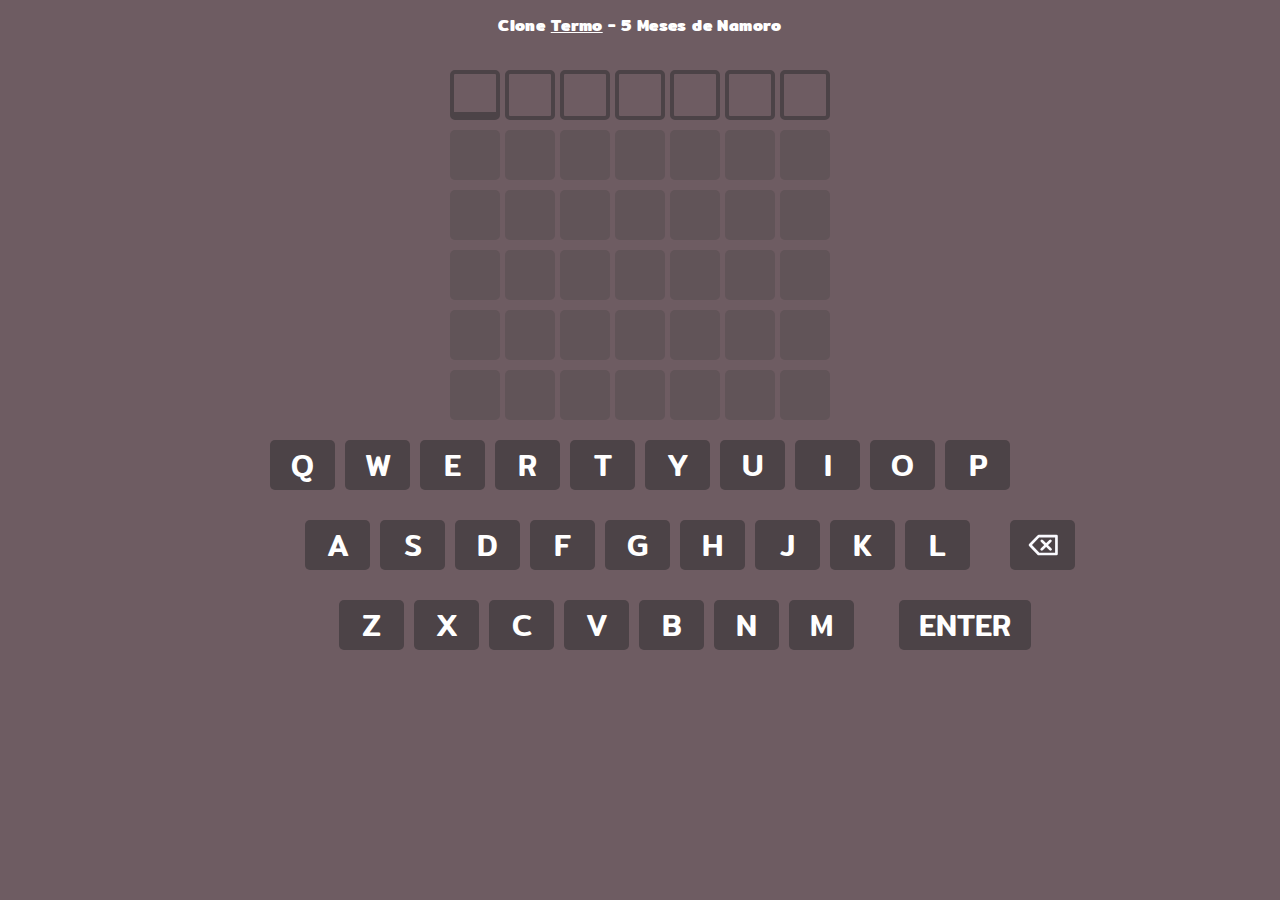
==== index.html @ ccb4177a "Projeto finalizado" ====
<!DOCTYPE html>
<html lang="pt-BR">
<head>
  <meta charset="UTF-8">
  <meta http-equiv="X-UA-Compatible" content="IE=edge">
  <meta name="viewport" content="width=device-width, initial-scale=1.0">
  <title>Clone Termo</title>
  <link rel="preconnect" href="https://fonts.googleapis.com">
  <link rel="preconnect" href="https://fonts.gstatic.com" crossorigin>
  <link rel="shortcut icon" href="./img/icon.png">
  <link href="https://fonts.googleapis.com/css2?family=Mitr:wght@300;400;500;600&display=swap" rel="stylesheet">
  <link rel="stylesheet" href="./css/reset.css">
  <link rel="stylesheet" href="./css/style.css">
  <link rel="stylesheet" href="./css/animations.css">
  <link rel="stylesheet" href="./css/responsive.css">
</head>
<body>
  <header>
    <h4>Clone <a href="https://term.ooo" target="_blank">Termo</a> - 5 Meses de Namoro</h4>
  </header>

  <div id="words-container"></div>

  <div id="board">
    <div class="row-board">
      <div class="key">Q</div>
      <div class="key">W</div>
      <div class="key">E</div>
      <div class="key">R</div>
      <div class="key">T</div>
      <div class="key">Y</div>
      <div class="key">U</div>
      <div class="key">I</div>
      <div class="key">O</div>
      <div class="key">P</div>
    </div>

    <div class="row-board">
      <div class="key">A</div>
      <div class="key">S</div>
      <div class="key">D</div>
      <div class="key">F</div>
      <div class="key">G</div>
      <div class="key">H</div>
      <div class="key">J</div>
      <div class="key">K</div>
      <div class="key">L</div>

      <div id="btn-del">
        <img src="./img/btn-del.svg" alt="delete letter button">
      </div>
    </div>

    <div class="row-board">
      <div class="key">Z</div>
      <div class="key">X</div>
      <div class="key">C</div>
      <div class="key">V</div>
      <div class="key">B</div>
      <div class="key">N</div>
      <div class="key">M</div>

      <div id="btn-enter">ENTER</div>
    </div>
  </div>

  <script src="./js/variables.js"></script>
  <script src="./js/populateHTML.js"></script>
  <script src="./js/functions.js"></script>
  <script src="./js/board.js"></script>
</body>
</html>
---- css/style.css ----
header {
  width: 100%;
  height: 50px;
  display: flex;
  justify-content: center;
  align-items: center;
  letter-spacing: 0.025em;
  gap: 10px;
}

#words-container {
  width: 100%;
  display: flex;
  flex-direction: column;
  justify-content: center;
  align-items: center;
  gap: 10px;
  margin-top: 20px;
}

#words-container .word {
  max-width: 980px;
  width: 90%;
  display: flex;
  justify-content: center;
  align-items: center;
  gap: 5px;
}

#words-container .word.incorrect {
  animation: shake .2s;
  animation-iteration-count: 2;
}

#words-container .word.disabled > .letter {
  background-color: #615458;
  border: none;
  cursor: auto;
}

#words-container .word .letter {
  width: 50px;
  height: 50px;
  border: 4px solid #4C4347;
  border-radius: 5px;
  display: flex;
  justify-content: center;
  align-items: center;
  font-size: 30px;
  font-weight: 700;
  transform-style: preserve-3d;
  cursor: pointer;
}

#words-container .word .letter.flip {
  animation: flipCard .5s;
}

#words-container .word.active .letter.selected {
  border-bottom: 8px solid #4C4347 !important;
}

#words-container .word .letter.no-exists {
  background-color: #312A2C;
  border: none;
}

#words-container .word .letter.no-position {
  background-color: #D3AD69;
  border: none;
}

#words-container .word .letter.correct {
  background-color: #3AA394;
  border: none;
}

#board {
  width: 100%;
  display: flex;
  flex-direction: column;
  justify-content: center;
  align-items: center;
  gap: 10px;
}

#board .row-board {
  width: 100%;
  position: relative;
  display: flex;
  justify-content: center;
  align-items: center;
  gap: 10px;
  margin-top: 20px;
}

#board .row-board .key {
  width: 65px;
  height: 50px;
  background-color: #4C4347;
  display: flex;
  justify-content: center;
  align-items: center;
  font-size: 30px;
  font-weight: 500;
  border-radius: 5px;
  cursor: pointer;
}

#board .row-board .key.no-exists {
  opacity: 0.5;
}

#board .row-board .key.no-position {
  background-color: #D3AD69;
  border: none;
}

#board .row-board .key.correct {
  background-color: #3AA394;
  border: none;
}

#board .row-board:nth-child(2) {
  padding-left: 100px;
}

#board .row-board:nth-child(3) {
  padding-left: 90px;
}

#board .row-board #btn-del {
  width: 65px;
  height: 50px;
  background-color: #4C4347;
  display: flex;
  justify-content: center;
  align-items: center;
  font-size: 30px;
  font-weight: 500;
  border-radius: 5px;
  cursor: pointer;
  margin-left: 30px;
}

#board .row-board #btn-del img {
  width: 30px;
}

#board .row-board #btn-enter {
  width: auto;
  padding: 0 20px;
  margin-left: 35px;
  height: 50px;
  background-color: #4C4347;
  display: flex;
  justify-content: center;
  align-items: center;
  font-size: 30px;
  font-weight: 500;
  border-radius: 5px;
  cursor: pointer;
}

.letter.show {
  animation: showLetter .2s;
}
---- css/animations.css ----
@keyframes showLetter {
  from {
    transform: scale(1.2);
  }

  to {
    transform: scale(1);
  }
}

@keyframes flipCard {
  from {
    transform: rotateY(0deg);
    transform: scaleX(-1);
  }

  to {
    transform: rotateY(180deg);
    transform: scaleX(1);
  }
}

@keyframes shake {
  0% {
    transform: translateX(0px);
  }

  10% {
    transform: translateX(-1px);
  }

  20% {
    transform: translateX(-4px);
  }

  30% {
    transform: translateX(-7px);
  }
  
  40% {
    transform: translateX(3px);
  }

  50% {
    transform: translateX(6px);
  }

  60% {
    transform: translateX(9px);
  }

  70% {
    transform: translateX(-3px);
  }

  80% {
    transform: translateX(-6px);
  }
  
  90% {
    transform: translateX(-9px);
  }

  100% {
    transform: translateX(0px);
  }
}
---- css/responsive.css ----
@media screen and (max-width: 800px) {
      
  #words-container {
    transform: scale(0.9);
  }
  
  #board {
    margin: 10px auto;
    transform: scale(0.5);
  }
  
  #board .row-board .key {
    padding: 0 20px;
  }

  #board .row-board #btn-del {
    padding: 0 30px;
  }

}

@media screen and (max-width: 1000px) {
  #board .row-board:nth-child(2),
  #board .row-board:nth-child(3) {
    padding-left: 0px;
  }
}
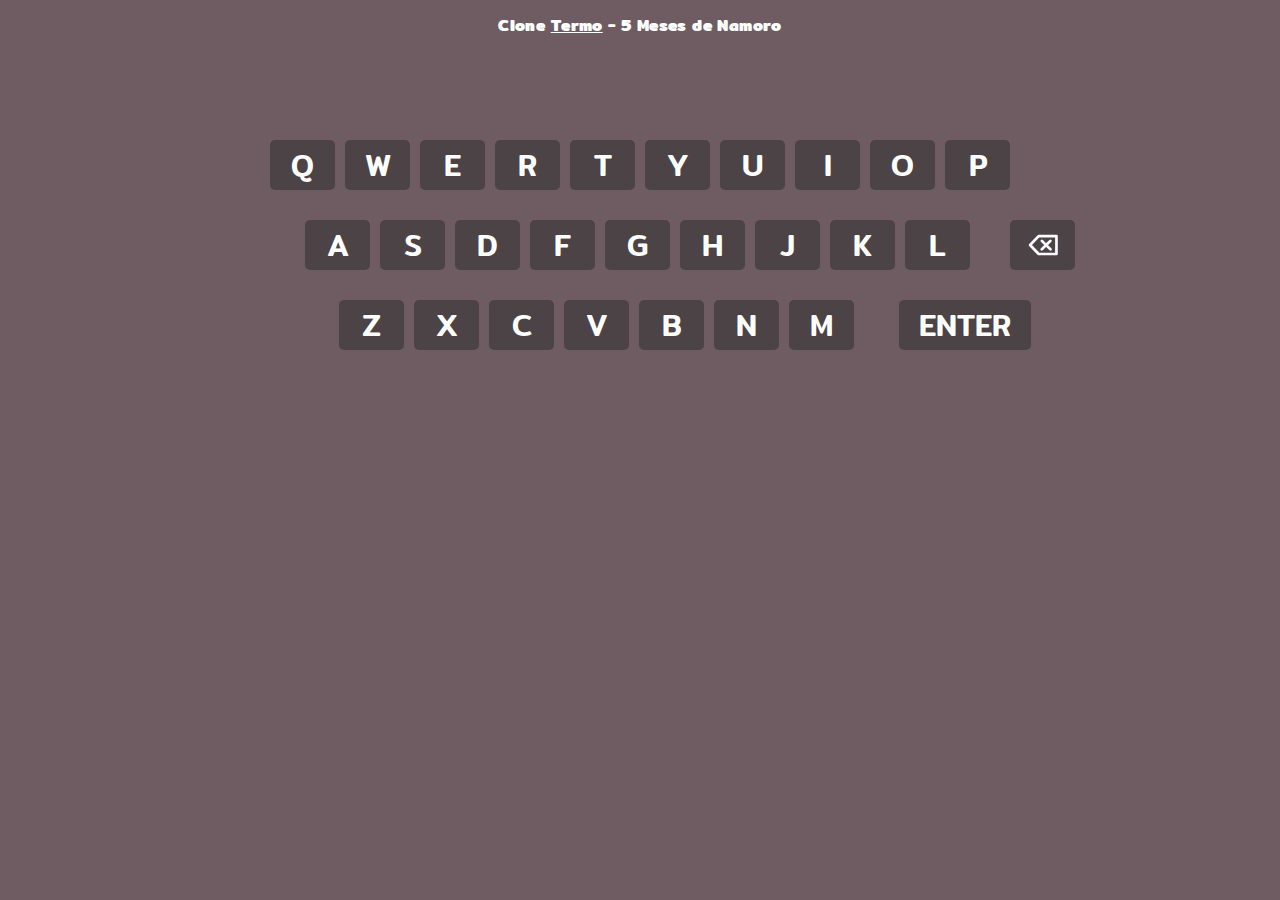
==== commit 59c0985b: "Criando sistema de criação de palavras e chances" ====
--- a/index.html
+++ b/index.html
@@ -64,6 +64,7 @@
     </div>
   </div>
 
+  <script src="./js/db.js"></script>
   <script src="./js/variables.js"></script>
   <script src="./js/populateHTML.js"></script>
   <script src="./js/functions.js"></script>
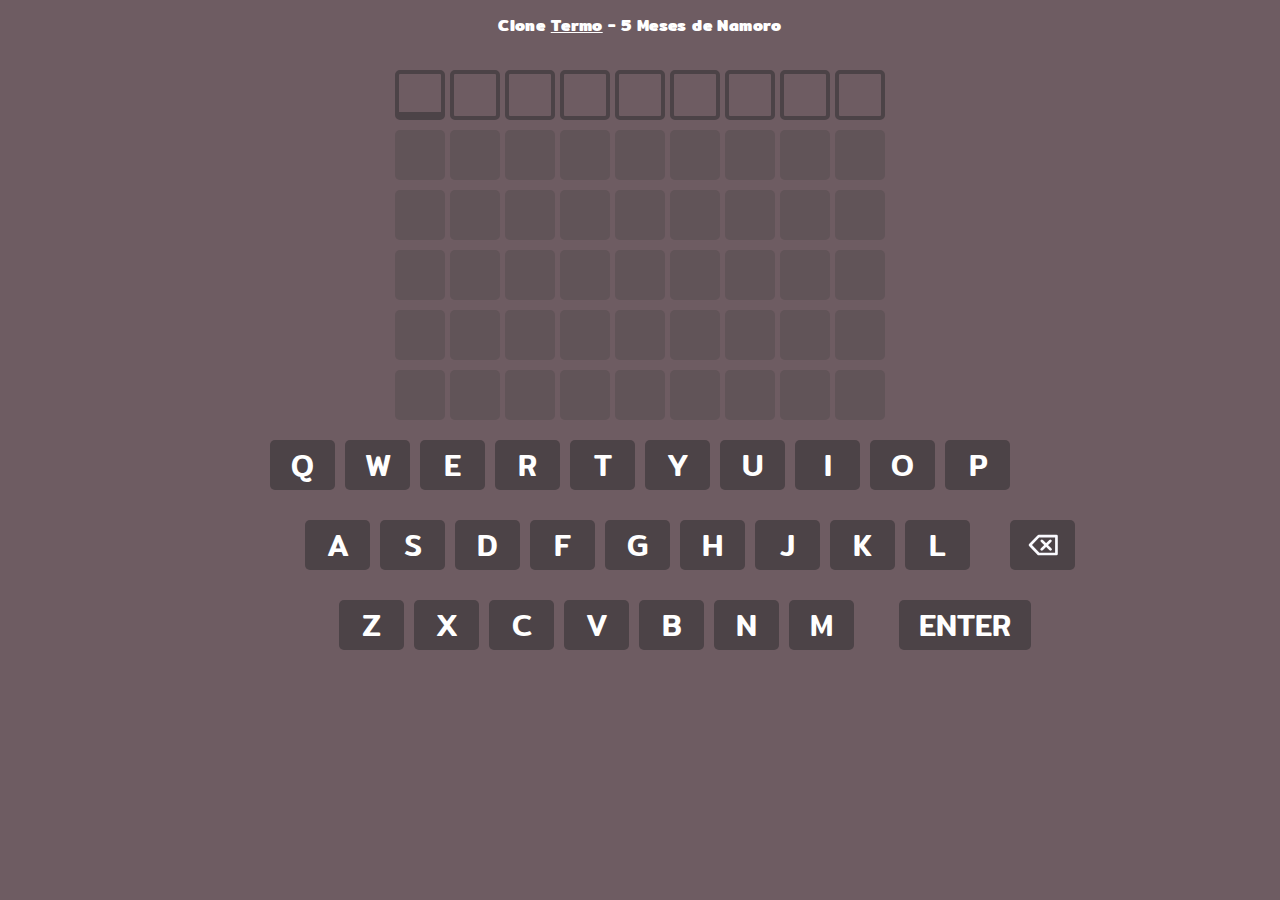
==== commit 638d07e5: "Nova palavra" ====
--- a/index.html
+++ b/index.html
@@ -64,7 +64,7 @@
     </div>
   </div>
 
-  <script src="./js/db.js"></script>
+  <!-- <script src="./js/db.js"></script> -->
   <script src="./js/variables.js"></script>
   <script src="./js/populateHTML.js"></script>
   <script src="./js/functions.js"></script>
